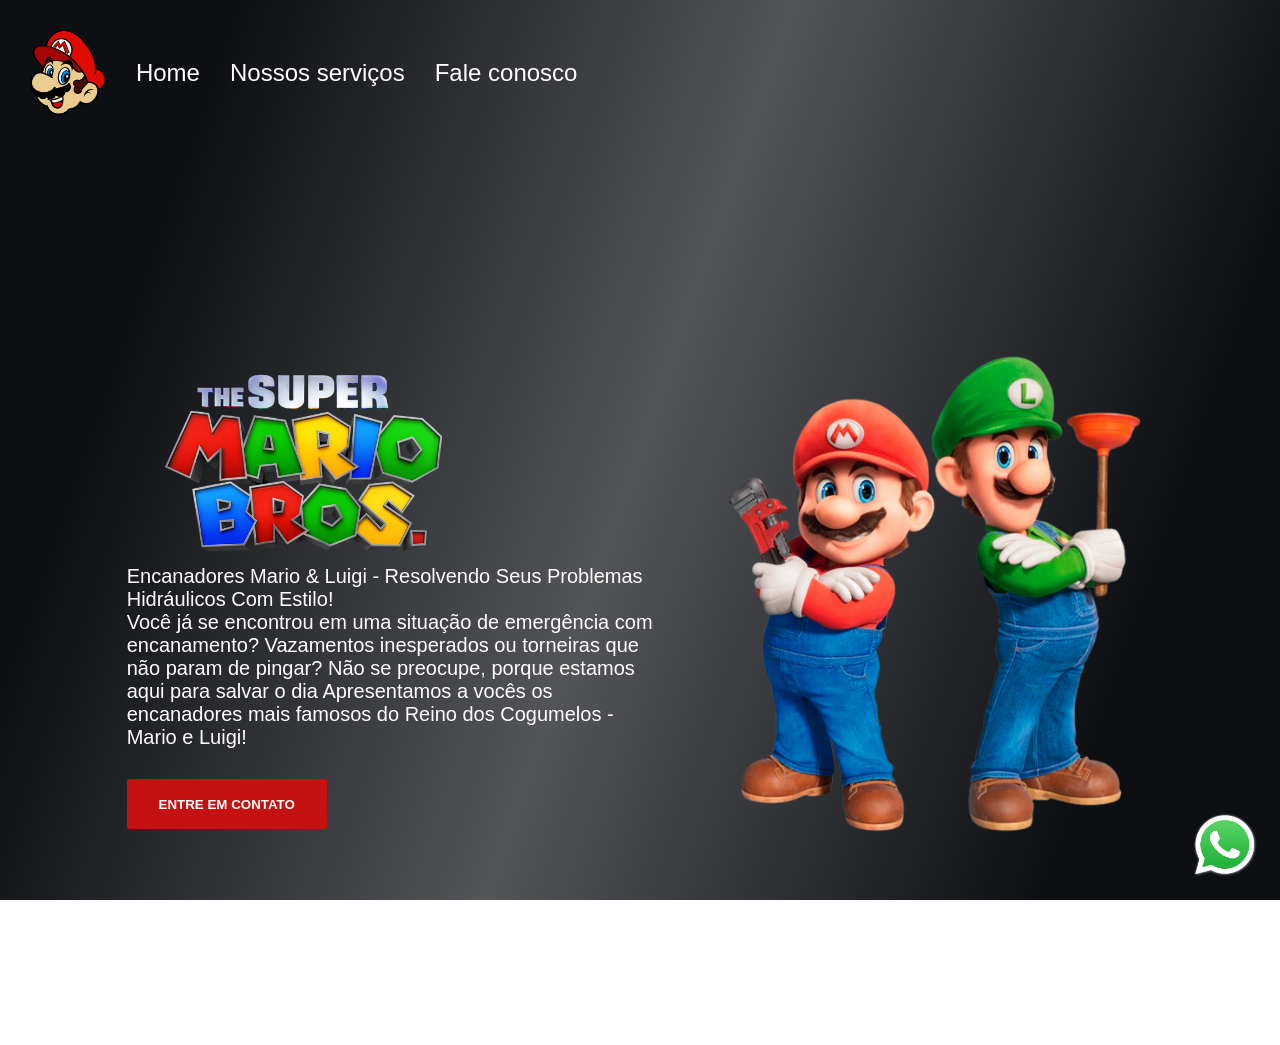
==== index.html @ 53694aad "Primeiro commit" ====
<!DOCTYPE html>
<html lang="pt-br">

<head>
    <meta charset="UTF-8">
    <meta name="viewport" content="width=device-width, initial-scale=1.0">
    <link rel="stylesheet" href="style.css">
    <title>Super Mario</title>
</head>


<body>
    <main>

        <div class="mascara-formulario" onclick="desaparecer()"></div>

        <header class="header">
            <img src="./img/logo-header.png" alt="logo cabeça do Mario">
            <a>Home</a>
            <a href="nossos-servicos.html">Nossos serviços</a>
            <a onclick="quandoClicar()">Fale conosco</a>
        </header>

        <section class="caixa-mae">

            <div class="box-esquerdo">
                <img src="./img/logo.png" alt="logo do Mario Bros" class="logo-mario">

                <p>Encanadores Mario & Luigi - Resolvendo Seus Problemas Hidráulicos Com Estilo!</p>
                <p>Você já se encontrou em uma situação de emergência com encanamento? Vazamentos inesperados
                    ou
                    torneiras que não param de pingar? Não se preocupe, porque estamos aqui para salvar o dia
                    Apresentamos a
                    vocês
                    os encanadores mais famosos do Reino dos Cogumelos - Mario e Luigi!</p>

                <button onclick="quandoClicar()">ENTRE EM CONTATO</button>
            </div>

            <div class="box-lado-direito">
                <img src="./img/mario e luigi.png" alt="imagem do mario e luigi juntos" class="mario-luigi">
            </div>

        </section>



        <div class="caixa-video">
            <video src="./img/video.mp4" alt="vídeo de fundo" autoplay muted loop></video>
            <div class="mascara">

            </div>
        </div>

        <div>
            <a href="https://www.whatsapp.com/?lang=pt_BR" class="link-zap">
                <img src="./img/whatsapp.png" alt="imagem do ícone do whatsapp">
            </a>
        </div>


        <form class="formulario-fale-conosco" action="https://formcarry.com/s/TM82W0rydxf" method="POST"
            enctype="multipart/form-data">

            <input placeholder="Seu nome" type="text" name="nome">
            <input placeholder="Seu telefone" type="tel" name="telefone">
            <textarea placeholder="Digite seu problema aqui..." name="dúvida"></textarea>
            <button type="submit">PEDIR ORÇAMENTO</button>
        </form>
    </main>
</body>
<script src="scripts.js"> </script>

</html>
---- style.css ----
* {
    margin: 0;
    padding: 0;
    box-sizing: border-box;
    font-family: 'Mukta', sans-serif;

}

.logo-mario {
    height: 200px;

}

.mario-luigi {
    height: 500px;


}

body {
    height: 100vh;
}

.caixa-mae {
    display: flex;
    align-items: center;
    justify-content: space-around;
    padding: 100px;
    height: 100vh;
}

.caixa-video {
    position: fixed;
    z-index: -1;
    top: 0
}

video {
    min-width: 100%;
    min-height: 100%;
    position: fixed;
    top: 0;
}

.box-esquerdo {
    width: 50%;


}


button {
    color: white;
    background-color: #c51111;
    border: none;
    border-radius: 3px;
    width: 200px;
    height: 50px;
    cursor: pointer;
    text-transform: uppercase;
    font-weight: bold;
    margin-top: 30px;

}

button:hover {
    background-color: #470000;
    /* Cor de fundo ao passar o mouse */
    color: #fff;
    /* Cor do texto */
    transform: scale(1.1);
    /* Aumenta o botão */
    transition: 1s ease-in-out;
}

.mascara {
    height: 100%;
    width: 100%;
    background: linear-gradient(109deg, rgba(10, 12, 16, 0.99) 15%, rgba(10, 12, 16, 0.7) 50%, rgba(10, 12, 16, 0.99) 85%);
    position: fixed;
    top: 0;
}



.header {
    display: flex;
    align-items: center;
    top: 20px;
    gap: 30px;
    margin: 30px;

}

.header img {
    height: 85px;

}


.header a {
    color: white;
    font-size: 24px;
    cursor: pointer;
    text-decoration: none;
}



.header a:hover {
    color: #c51111;
    transition: 0.5s color ease-in-out;
    font-size: 26px;
}

.link-zap img {
    height: 70px;
    position: fixed;
    right: 20px;
    bottom: 20px;
}

.formulario-fale-conosco {
    background-color: white;
    display: flex;
    gap: 20px;
    flex-direction: column;
    position: fixed;
    top: 43%;
    left: -316px;
    padding: 20px;
    border-radius: 5px;
    transition: left 1s ease-in-out;
}



input {
    height: 40px;
    border-radius: 5px;
    border: 1px solid gray;
    padding-left: 5px;
    outline-color: #18d807;
}

textarea {
    height: 100px;
    width: 270px;
    border-radius: 5px;
    border: 1px solid gray;
    padding-left: 5px;
    outline-color: #18d807;
}

.mascara-formulario {
    visibility: hidden;
    position: fixed;
    top: 0;
    width: 100vw;
    height: 100vh;
    background: linear-gradient(109deg, rgba(10, 12, 16, 0.99) 15%, rgba(10, 12, 16, 0.7) 50%, rgba(10, 12, 16, 0.99) 85%);
    transition: visibility 1s ease-in-out;
}

p {
    color: white;
    font-size: 20px;
}

@media (max-width: 1100px) {

    .caixa-mae {
        flex-direction: column;
        padding: 10px;
        justify-content: flex-start;
    }

    .box-esquerdo {
        display: flex;
        align-items: center;
        flex-direction: column;

    }

    .mario-luigi {
        width: 80vw;
        height: auto;

    }

    .header img {
        display: none;
    }

    .header {
        margin: 15px;
        display: flex;
        align-items: center;
        justify-content: center;
    }

    .header a {
        font-size: 20px;
    }

    p {
        display: none;
    }

}
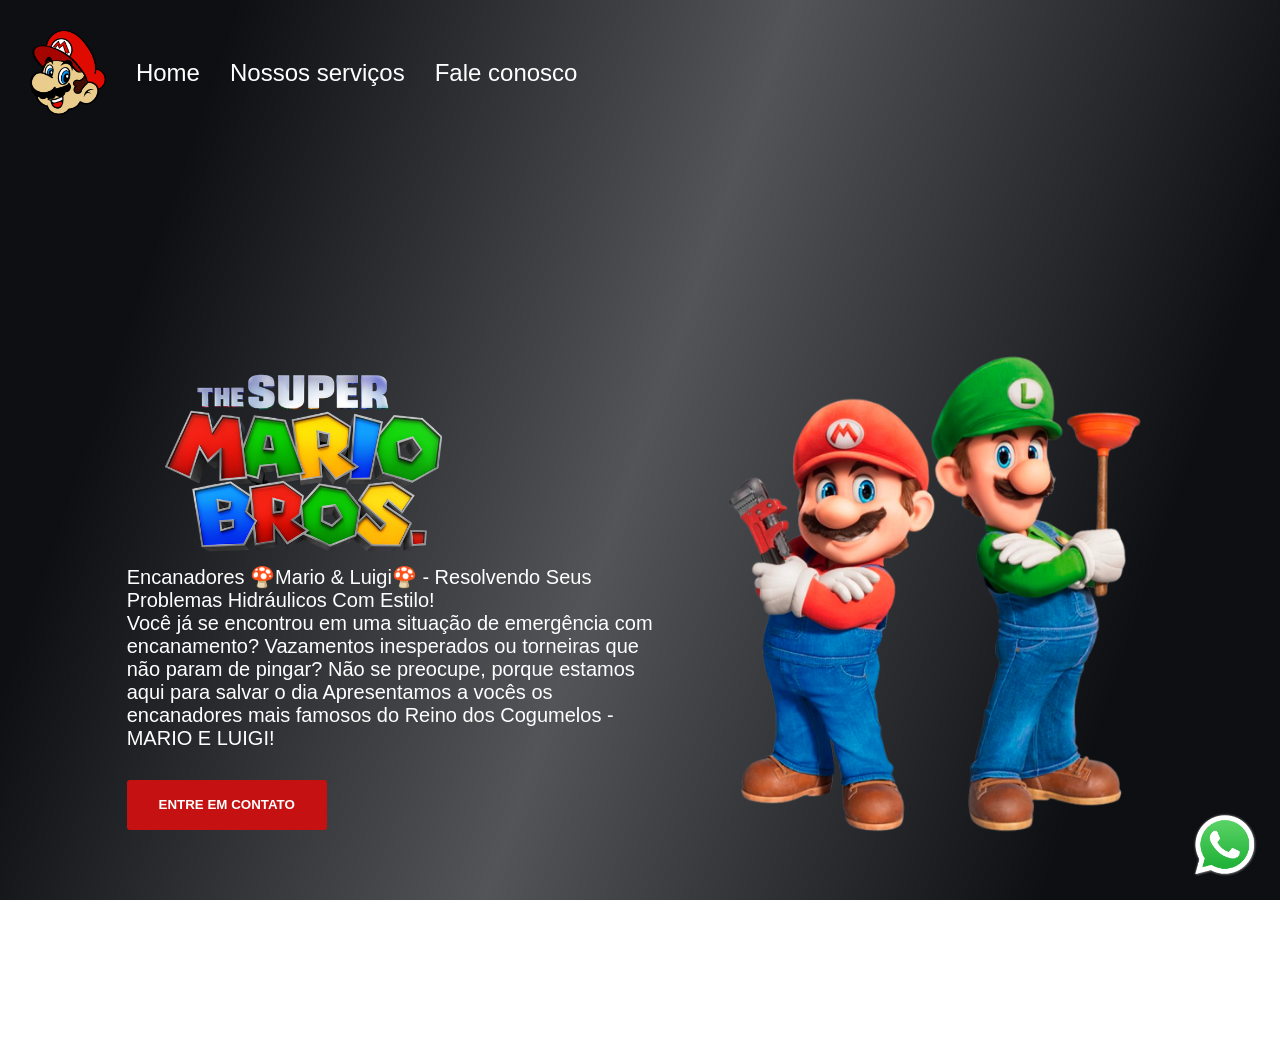
==== commit 41483d4c: "novo commit" ====
--- a/index.html
+++ b/index.html
@@ -26,13 +26,13 @@
             <div class="box-esquerdo">
                 <img src="./img/logo.png" alt="logo do Mario Bros" class="logo-mario">
 
-                <p>Encanadores Mario & Luigi - Resolvendo Seus Problemas Hidráulicos Com Estilo!</p>
+                <p>Encanadores 🍄Mario & Luigi🍄 - Resolvendo Seus Problemas Hidráulicos Com Estilo!</p>
                 <p>Você já se encontrou em uma situação de emergência com encanamento? Vazamentos inesperados
                     ou
                     torneiras que não param de pingar? Não se preocupe, porque estamos aqui para salvar o dia
                     Apresentamos a
                     vocês
-                    os encanadores mais famosos do Reino dos Cogumelos - Mario e Luigi!</p>
+                    os encanadores mais famosos do Reino dos Cogumelos - MARIO E LUIGI!</p>
 
                 <button onclick="quandoClicar()">ENTRE EM CONTATO</button>
             </div>
--- a/style.css
+++ b/style.css
@@ -3,18 +3,14 @@
     padding: 0;
     box-sizing: border-box;
     font-family: 'Mukta', sans-serif;
-
 }
 
 .logo-mario {
     height: 200px;
-
 }
 
 .mario-luigi {
     height: 500px;
-
-
 }
 
 body {
@@ -44,8 +40,6 @@
 
 .box-esquerdo {
     width: 50%;
-
-
 }
 
 
@@ -60,16 +54,12 @@
     text-transform: uppercase;
     font-weight: bold;
     margin-top: 30px;
-
 }
 
 button:hover {
     background-color: #470000;
-    /* Cor de fundo ao passar o mouse */
     color: #fff;
-    /* Cor do texto */
     transform: scale(1.1);
-    /* Aumenta o botão */
     transition: 1s ease-in-out;
 }
 
